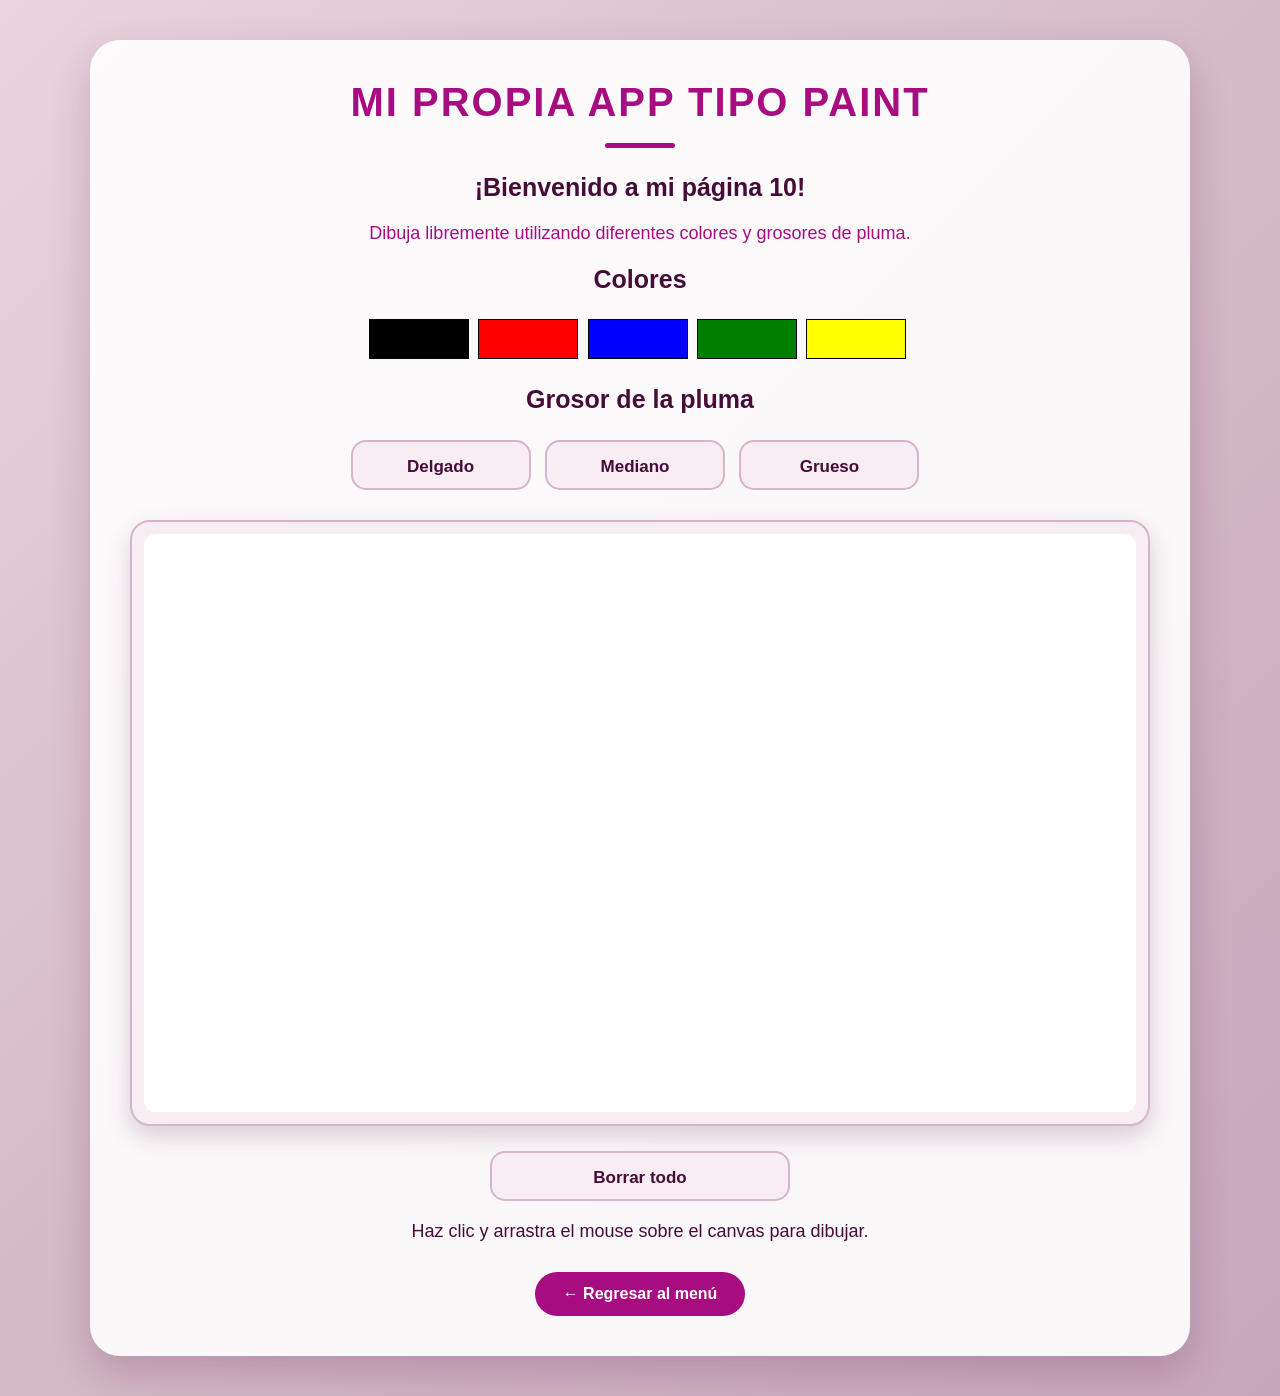
==== pagina 10 - Parcial 2/Paint-App-personalizado.html @ f817facc "Add files via upload" ====
<!doctype html>
<html>

<head>
    <meta charset="utf-8">
    <title>Mi Paint</title>
    <style>
        * {
            box-sizing: border-box;
        }

        body {
            margin: 0;
            padding: 40px 20px;
            min-height: 100vh;
            background: linear-gradient(
                135deg,
                #ead5df,
                #d4bac6,
                #c7a7bc
            );

            font-family: 'Gill Sans',
                         'Gill Sans MT',
                         Calibri, sans-serif;
            color: #460c38;
        }
       
        .container {
            width: 100%;
            max-width: 1100px;
            margin: 0 auto;
            padding: 40px;
            background: rgba(255, 255, 255, 0.90);
            border-radius: 30px;
            box-shadow:
                0 15px 40px rgba(70, 12, 56, 0.20);
            text-align: center;
        }
   
        h1 {
            margin: 0;
            color: #a70d81;
            font-size: 40px;
            letter-spacing: 2px;
            text-align: center;
        }

        h2 {
            color: #460c38;
            font-size: 25px;
            text-align: center;
        }

        .linea {
            width: 70px;
            height: 5px;
            margin: 18px auto 25px;
            background: #a70d81;
            border-radius: 10px;
        }

        p {
            color: #a70d81;
            font-family: 'Franklin Gothic Medium',
                         'Arial Narrow',
                         Arial, sans-serif;
            font-size: 18px;
            text-align: center;
        }
      
        .colores {
            width: 100%;
            min-height: 50px;
            margin: 0 auto;
            text-align: center;
        }

        .colores button {
            width: 100px;
            height: 40px;
            margin-right: 5px;
            margin-top: 5px;
            border: 1px solid black;
            cursor: pointer;
        }

        #black {
            background: black;
        }

        #red {
            background: red;
        }

        #blue {
            background: blue;
        }

        #green {
            background: green;
        }

        #yellow {
            background: yellow;
        }

        .colores button:hover {
            opacity: 0.5;
        }
      
        .grosor {
            width: 100%;
            min-height: 60px;
            margin: 0 auto;
            text-align: center;
        }

        .grosor button {
            display: inline-block;
            position: relative;
            width: 180px;
            height: 50px;
            margin-right: 10px;
            margin-top: 5px;
            padding: 15px 20px;
            background-color: #f7edf3;
            border: 2px solid #d7b4ca;
            border-radius: 15px;
            color: #460c38;
            font-size: 17px;
            font-weight: bold;
            text-align: center;
            cursor: pointer;
            transition:
                background-color 0.3s ease,
                color 0.3s ease,
                transform 0.3s ease,
                box-shadow 0.3s ease;
        }

        .grosor button:hover {
            background-color: #a70d81;
            color: white;
            border-color: #a70d81;
            transform: translateX(6px);
            box-shadow:
                0 8px 18px rgba(167, 13, 129, 0.25);
        }
       
        .canvas-container {
            width: 100%;
            padding: 12px;
            margin: 25px auto 0;
            background: #f7edf3;
            border: 2px solid #d7b4ca;
            border-radius: 20px;
            box-shadow:
                0 10px 25px rgba(70, 12, 56, 0.18);
            overflow: hidden;
        }

        canvas {
            display: block;
            width: 100%;
            height: auto;
            margin: 0 auto;
            background: white;
            border-radius: 12px;
            cursor: crosshair;
        }
      
        #otros {
            width: 100%;
            min-height: 60px;
            margin: 20px auto 0;
            text-align: center;
        }


        #otros button {
            display: inline-block;
            position: relative;
            width: 300px;
            height: 50px;
            margin-top: 5px;
            padding: 15px 20px;
            background-color: #f7edf3;
            border: 2px solid #d7b4ca;
            border-radius: 15px;
            color: #460c38;
            font-size: 17px;
            font-weight: bold;
            text-align: center;
            cursor: pointer;
            transition:
                background-color 0.3s ease,
                color 0.3s ease,
                transform 0.3s ease,
                box-shadow 0.3s ease;
        }

        #otros button:hover {
            background-color: #a70d81;
            color: white;
            border-color: #a70d81;
            transform: translateX(6px);
            box-shadow:
                0 8px 18px rgba(167, 13, 129, 0.25);
        }
     
        aside {
            margin-top: 15px;
            color: #460c38;
            font-family: 'Franklin Gothic Medium',
                         'Arial Narrow',
                         Arial, sans-serif;
            font-size: 18px;
            text-align: center;
        }
     
        .back-button {
            display: inline-block;
            margin-top: 30px;
            padding: 13px 28px;
            background: #a70d81;
            color: white;
            text-decoration: none;
            border-radius: 30px;
            font-size: 16px;
            font-weight: bold;
            transition:
                background 0.3s ease,
                transform 0.3s ease,
                box-shadow 0.3s ease;
        }

        .back-button:hover {
            background: #7d0961;
            transform: translateY(-3px);
            box-shadow:
                0 8px 18px rgba(167, 13, 129, 0.30);
        }
      
        @media (max-width: 700px) {
            body {
                padding: 20px 12px;
            }

            .container {
                padding: 25px 15px;
                border-radius: 20px;
            }

            h1 {
                font-size: 30px;
            }

            h2 {
                font-size: 21px;
            }

            p {
                font-size: 16px;
            }

            .colores button {
                width: 80px;
            }

            .grosor button {
                width: 100%;
                margin-right: 0;
            }

            #otros button {
                width: 100%;
            }
        }
    </style>
</head>


<body>
    <main class="container">
        <h1>MI PROPIA APP TIPO PAINT</h1>
        <div class="linea"></div>
        <h2>¡Bienvenido a mi página 10!</h2>
        <p>
            Dibuja libremente utilizando diferentes colores y grosores de pluma.
        </p>
     
        <h2>Colores</h2>
        <div class="colores">
            <button
                id="black"
                type="button"
                value="#000000">
            </button>

            <button
                id="red"
                type="button"
                value="#ff0000">
            </button>

            <button
                id="blue"
                type="button"
                value="#0000ff">
            </button>

            <button
                id="green"
                type="button"
                value="#008000">
            </button>

            <button
                id="yellow"
                type="button"
                value="#ffff00">
            </button>

        </div>
    
        <h2>Grosor de la pluma</h2>
        <div class="grosor">
            <button
                id="thin"
                type="button"
                value="3">
                Delgado
            </button>

            <button
                id="medium"
                type="button"
                value="10">
                Mediano
            </button>

            <button
                id="thick"
                type="button"
                value="20">
                Grueso
            </button>
        </div>
  
        <div class="canvas-container">
            <canvas
                id="canvas"
                width="1200"
                height="700">
            </canvas>
        </div>
       
        <div id="otros">
            <button
                id="clearCanvas"
                type="button">
                Borrar todo
            </button>
        </div>
     
        <aside>
            Haz clic y arrastra el mouse sobre el canvas para dibujar.
        </aside>
        <!-- REGRESAR -->
        <a
            class="back-button"
            href="../index.html">
            ← Regresar al menú
        </a>
    </main>

    <script>
    window.onload = function () {
    
        var canvas =
            document.getElementById('canvas');
        var context =
            canvas.getContext('2d');
        context.strokeStyle = '#000000';
        context.lineWidth = 3;
        context.lineCap = 'round';
        context.lineJoin = 'round';
        var drawing = false;
   
        function getMousePosition(event) {
            var rect =
                canvas.getBoundingClientRect();
            var scaleX =
                canvas.width / rect.width;
            var scaleY =
                canvas.height / rect.height;

            return {
                x:
                    (event.clientX - rect.left)
                    * scaleX,
                y:
                    (event.clientY - rect.top)
                    * scaleY
            };
        }
   
        canvas.addEventListener(
            'mousedown',
            function(event) {
                drawing = true;
                var position =
                    getMousePosition(event);

                context.beginPath();
                context.moveTo(
                    position.x,
                    position.y
                );
            }
        );
  
        canvas.addEventListener(
            'mousemove',
            function(event) {
                if (!drawing) {

                    return;

                }

                var position =
                    getMousePosition(event);

                context.lineTo(
                    position.x,
                    position.y
                );

                context.stroke();
            }
        );
  
        canvas.addEventListener(
            'mouseup',
            function() {
                drawing = false;
                context.closePath();
            }
        );

        canvas.addEventListener(
            'mouseleave',
            function() {
                drawing = false;
            }
        );

        var colores =
            document.getElementsByClassName(
                'colores'
            )[0];

        colores.addEventListener(
            'click',
            function(event) {
                if (
                    event.target.tagName
                    === 'BUTTON'
                ) {
                    context.strokeStyle =
                        event.target.value;
                }
            }
        );

        var grosor =
            document.getElementsByClassName(
                'grosor'
            )[0];


        grosor.addEventListener(
            'click',
            function(event) {

                if (
                    event.target.tagName
                    === 'BUTTON'
                ) {

                    context.lineWidth =
                        Number(event.target.value);

                }

            }
        );

        var clearButton =
            document.getElementById(
                'clearCanvas'
            );


        clearButton.addEventListener(
            'click',
            function() {
                context.clearRect(
                    0,
                    0,
                    canvas.width,
                    canvas.height
                );
            }
        );

    };
    </script>
</body>
</html>
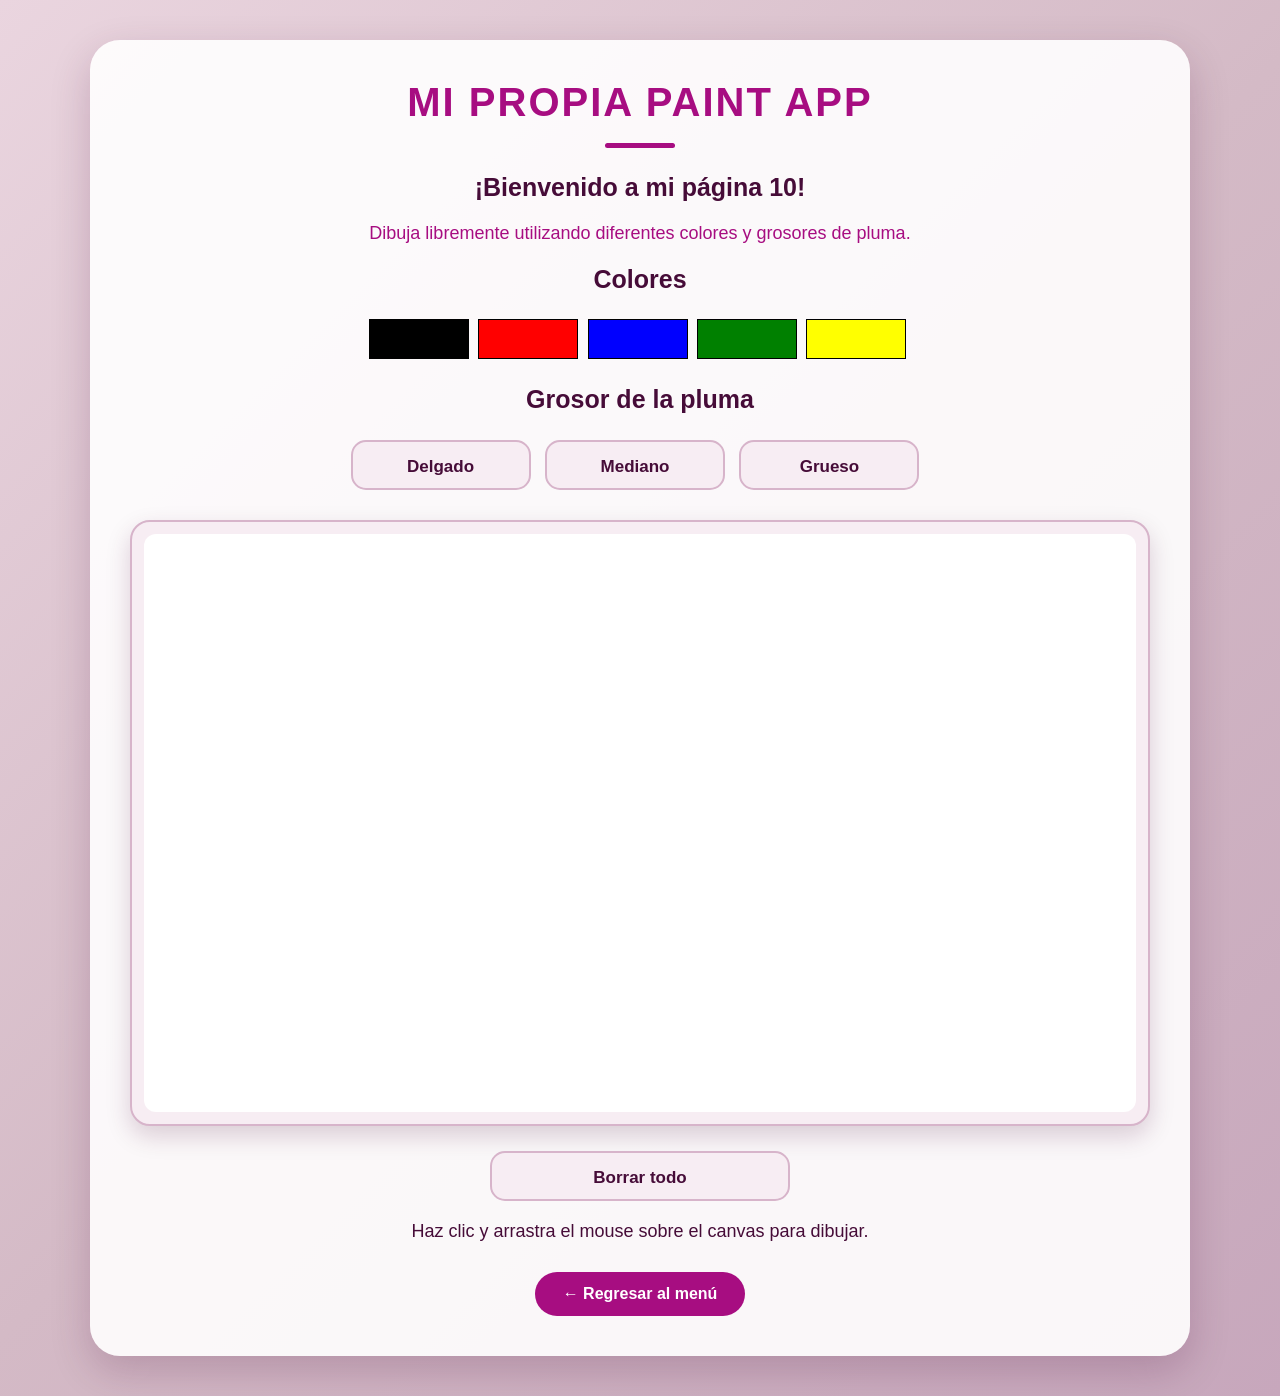
==== commit fc85d2e3: "Update Paint-App-personalizado.html" ====
--- a/pagina 10 - Parcial 2/Paint-App-personalizado.html
+++ b/pagina 10 - Parcial 2/Paint-App-personalizado.html
@@ -283,7 +283,7 @@
 
 <body>
     <main class="container">
-        <h1>MI PROPIA APP TIPO PAINT</h1>
+        <h1>MI PROPIA PAINT APP</h1>
         <div class="linea"></div>
         <h2>¡Bienvenido a mi página 10!</h2>
         <p>
@@ -519,4 +519,4 @@
     };
     </script>
 </body>
-</html>+</html>
